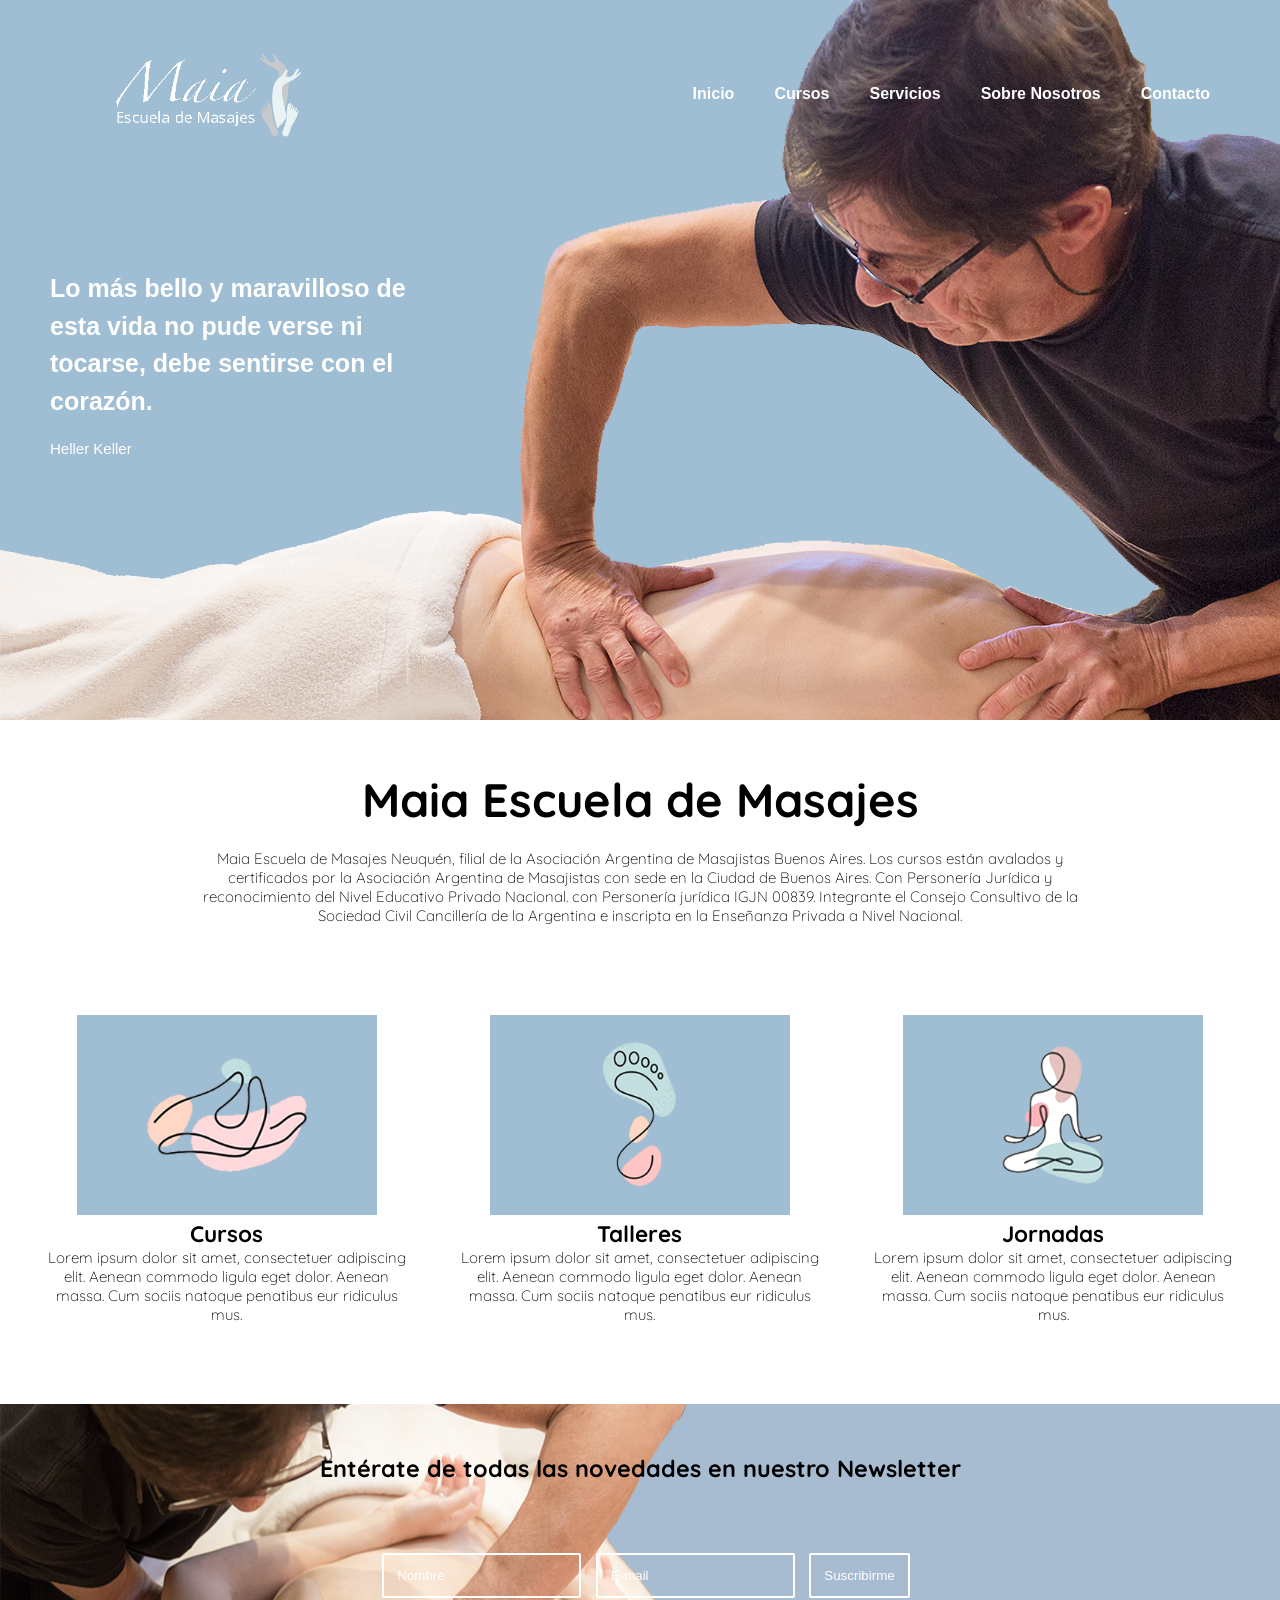
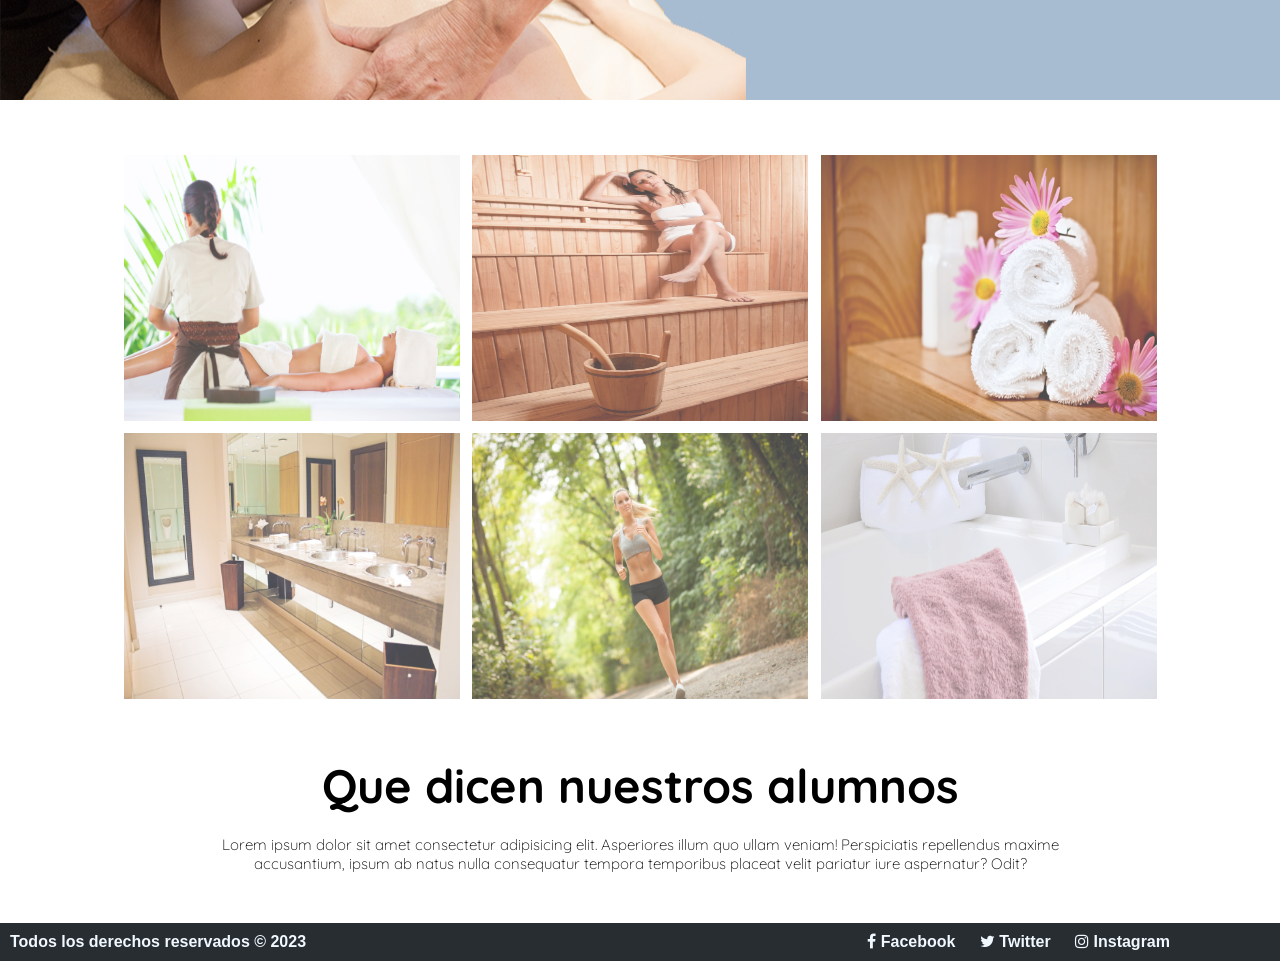
==== index.html @ c6c12e15 "Initial" ====
<!DOCTYPE html>
<html lang="en">
<head>
    <meta charset="UTF-8">
    <meta http-equiv="X-UA-Compatible" content="IE=edge">
    <meta name="viewport" content="width=device-width, initial-scale=1.0">
    <title>Inicio</title>
    <link rel="stylesheet" href="./css/style.css">
    <link rel="preconnect" href="https://fonts.googleapis.com">
    <link rel="preconnect" href="https://fonts.gstatic.com" crossorigin>
    <link href="https://fonts.googleapis.com/css2?family=Quicksand:wght@300&display=swap" rel="stylesheet">
    <link rel="stylesheet" href="https://cdnjs.cloudflare.com/ajax/libs/font-awesome/4.7.0/css/font-awesome.min.css">
</head>
<body>
    <header class="headerIndex">
        <nav class="sticky">
            <a href="index.html">
                <img id="logo" src="./img/Logo-Web-Escuela-Maia-BW.png" alt="logo">
            </a>
                <ul>
                    <li><a href="index.html">Inicio</a></li>
                    <li><a href="./pages/cursos.html">Cursos</a></li>
                    <li><a href="./services.html">Servicios</a></li>
                    <li><a href="./pages/nosotros.html">Sobre Nosotros</a></li>
                    <li><a href="./pages/contact.html">Contacto</a></li>
                </ul>
        </nav>
        <div class="textContainer">
            <p class="text">Lo más bello y maravilloso de esta vida no pude verse ni tocarse, debe sentirse con el corazón.</p>
            <p class="author">Heller Keller</p>
        </div>
    </header>
    <main>
        <section class="mainContainer">
            <article>
                <div class="main">
                    <h1>Maia Escuela de Masajes</h1>
                </div>
                <p class="textMain">Maia Escuela de Masajes Neuquén, filial de la Asociación Argentina de Masajistas Buenos Aires.

                    Los cursos están avalados y certificados por la Asociación Argentina de Masajistas con sede en la Ciudad de Buenos Aires. Con Personería Jurídica y reconocimiento del Nivel Educativo Privado Nacional. con Personería jurídica IGJN 00839. Integrante el Consejo Consultivo de la Sociedad Civil Cancillería de la Argentina e inscripta en la Enseñanza Privada a Nivel Nacional.</p>
            </article>
        </section>
        <section class="articleContainer">
            <article>
                <div class="article">
                    <div><img class="imgArticle" src="./img/Cursos-1.png" alt="Cursos"></div>
                    <div><h2>Cursos</h2></div>
                    <div><p>Lorem ipsum dolor sit amet, consectetuer adipiscing elit. Aenean commodo ligula eget dolor. Aenean massa. Cum sociis natoque penatibus eur ridiculus mus.</p></div>
                </div>
                <div class="article">
                    <div><img class="imgArticle" src="./img/Talleres.png" alt="Talleres"></div>
                    <div><h2>Talleres</h2></div>
                    <div><p>Lorem ipsum dolor sit amet, consectetuer adipiscing elit. Aenean commodo ligula eget dolor. Aenean massa. Cum sociis natoque penatibus eur ridiculus mus.</p></div>
                </div>
                <div class="article">
                    <div><img class="imgArticle" src="./img/Eventos.png" alt="Jornadas"></div>
                    <div><h2>Jornadas</h2></div>
                    <div><p>Lorem ipsum dolor sit amet, consectetuer adipiscing elit. Aenean commodo ligula eget dolor. Aenean massa. Cum sociis natoque penatibus eur ridiculus mus.</p></div>
                </div>
            </article>
        </section>
        <section class="newsletterContainer">
            <div class="newsletterH3">
                <h3>Entérate de todas las novedades en nuestro Newsletter</h3>
            </div>
            <div class="formContainer">
                <form action="">
                    <input class="newsletterForm" type="text" name="nombre" placeholder="Nombre" id="">
                    <input class="newsletterForm" type="email" name="mail" placeholder="E-mail" id="">
                    <input class="newsletterForm" type="button" value="Suscribirme">
                </form>
            </div>
        </section>
        <section class="gallery">
            <div class="galleryContainer">
                <img class="galleryPhoto" src="./img/massage-1030x687.jpg" alt="masaje">
                <img class="galleryPhoto" src="./img/sauna_woman-468x705.jpg" alt="sauna">
                <img class="galleryPhoto" src="./img/towels-1030x687.jpg" alt="toallas">
                <img class="galleryPhoto" src="./img/lavatory-1030x686.jpg" alt="lavatory">
                <img class="galleryPhoto" src="./img/woman-running-1030x687.jpg" alt="correr">
                <img class="galleryPhoto" src="./img/banner-med4-1030x494.jpg" alt="spa">
            </div>
        </section>
        <section class="mainContainer space">
            <div class="main">
                <h3>Que dicen nuestros alumnos</h3>
            </div>
            <p class="textMain">Lorem ipsum dolor sit amet consectetur adipisicing elit. Asperiores illum quo ullam veniam! Perspiciatis repellendus maxime accusantium, ipsum ab natus nulla consequatur tempora temporibus placeat velit pariatur iure aspernatur? Odit?</p>
        </section>
    </main>
    <footer class="footer">
        <ul class="social-icons">
            <li><a href="#"><i class="fa fa-facebook"></i> Facebook</a></li>
            <li><a href="#"><i class="fa fa-twitter"></i> Twitter</a></li>
            <li><a href="#"><i class="fa fa-instagram"></i> Instagram</a></li>
          </ul>
          <p>Todos los derechos reservados &copy; 2023</p>
    </footer>
</body>
</html>
---- css/style.css ----
/*reset*/
* {
  margin: 0;
  padding: 0;
}

html{
  font-size: 62.5%;
}

.headerIndex {
  background-image: url("../img/Slide22.png");
  height: 720px;
  background-repeat: no-repeat;
  background-size: cover;
}

/* .sticky {

} */

#logo {
  float: left;
  margin: 40px 0 0 100px;
  width: 196px;
  height: 90px;
}

nav ul {
  list-style: none;
  margin: 55px 40px 0 0;
  padding: 0;
  display: inline;
  float: right;
}

nav li {
  float: left;
  margin-right: 20px;
}

nav a {
  display: block;
  padding: 10px;
  text-decoration: none;
  font-weight: bold;
  color: #fff;
  font-size: 1.6rem;
  font-family: 'Roboto', sans-serif;
}

.textContainer{
  float: left;
  display: block;
  margin-top: 130px;
  margin-left: 50px;
}

.text {
  font-size: 2.5rem;
  font-family: 'Roboto', sans-serif;
  color: #fff;
  font-weight: bold;
  width: 35%;
  line-height: 1.5;
}

.author {
  margin-top: 20px;
  font-size: 1.5rem;
  font-family: 'Roboto', sans-serif;
  color: #fff;
  width: 35%;
}

/* main section */
.main {
  text-align: center;
  margin-top: 50px;
  font-size: 4rem;
  font-family: 'Quicksand', sans-serif;
  font-weight: 100;
}

.mainContainer{
  width: 70%;
  margin: auto;
  display: inline;
}
.textMain {
  text-align: center;
  font-size: 1.5rem;
  font-family: 'Quicksand', sans-serif;
  font-weight: 100;
  width: 70%;
  padding-top: 20px;
  margin: auto;
}

/* article section */

.articleContainer{
  overflow: hidden;
  margin: 60px 20px;
}


.article {
  text-align: center;
  margin-top: 10px;
  font-size: 1.5rem;
  font-family: 'Quicksand', sans-serif;
  font-weight: 100;
  float: left;
  width: 33.33%;
  padding: 20px;
  box-sizing: border-box;
}

.imgArticle {
  width: 300px;
  height: 200px;
  margin: auto;
}

/* newsletter section */

.newsletterContainer {
  background-color: #A7BCD1;
  background-image: url("../img/Newsletter.png");
  background-repeat: no-repeat;
  background-position-y: center;
  height: 296px;
}
.newsletterH3 {
  text-align: center;
  padding-top: 50px;
  font-size: 2rem;
  font-family: 'Quicksand', sans-serif;
  font-weight: 100;
  color: #000;
}

.formContainer {
  text-align: center;
  margin-top: 50px;
}

.newsletterForm {
  border-radius: 2px;
  color: #fff;
  border-color: #ffffff;
  border-width: 2px;
  border-style: solid;
  background-color: transparent;
  margin-bottom: 0;
  display: inline;
  padding: 13px;
  margin-left: 1%;

}
::placeholder {
  color: #fff;
}

input:focus { 
  outline: none;
  border-color: #fff;
  box-shadow: 0 0 10px #fff;
}

/* gallery section */

.gallery {
  text-align: center;
  margin: 50px 10px;    
}

.galleryContainer {
  width: 1200px;
  margin: auto;

}

.galleryPhoto {
  width: 336px;
  height: 266px;
  margin: 5px;
  opacity: 0.7;
  transition: .5s ease;
}

.galleryPhoto:hover {
  opacity: 1;
}

/* comments section */

.space {
  margin-bottom: 20px
}

/* footer section */

footer {
  background-color: #282d32;
  position: absolute;
  width: 100%;
  margin-top: 50px;
}

footer p {
  float:left;
  padding: 10px;
  font-weight: bold;
  color: #f0f9ff;
  font-size: 1.6rem;
  font-family: 'Roboto', sans-serif;

}

.fix {
  bottom: 0;
  opacity: 1;
}

footer ul {
  float:right;
  list-style:none;
  margin: 10px 100px 0 0;
  font-weight: bold;
  font-size: 1.6rem;
  font-family: 'Roboto', sans-serif;

}

.social-icons li {
  margin: 0 10px;
  display: inline;
}

.social-icons a {
  color: #f0f9ff;
  transition: all 0.3s ease-in-out;
  text-decoration:none;
}

.social-icons a:hover {
  color: #A7BCD1;
}

/* Cursos */

.headerCursos {
  background-image: url("../img/banner-cursos.jpg");
  height: 720px;
  background-repeat: no-repeat;
  background-size: cover;
}

.cursosContaniner {
  margin-top: 50px;
}

.cursoRight {
  display: inline-block;
  width: 49%;
  vertical-align: middle;
}  
.uno {
  background-color: #A7BCD1;
  text-align: center;
  padding-top: 50px;
  font-size: 1.2rem;
  font-family: 'Quicksand', sans-serif;
  font-weight: 100;
  color: #000;
  position: relative;
  vertical-align: middle;
}

.dos {
  position: relative;
  vertical-align: middle;
} 

.box {
  margin-top: 25px!important;
}

.infoCurso {
  text-align: justify;
  font-size: 1.2rem;
  font-family: 'Quicksand', sans-serif;
  font-weight: 100;
  color: #000;
  padding: 10px;
}

.button {
  align-items: center;
  padding: 6px 14px;
  font-family: -apple-system, BlinkMacSystemFont, 'Roboto', sans-serif;
  border-radius: 6px;
  border: none;
  background: #6E6D70;
  box-shadow: 0px 0.5px 1px rgba(0, 0, 0, 0.1), inset 0px 0.5px 0.5px rgba(255, 255, 255, 0.5), 0px 0px 0px 0.5px rgba(0, 0, 0, 0.12);
  color: #DFDEDF;
  margin-top: 7px;
}

/* Nosotros */

.headerAbout {
  background-image: url("../img/young-woman-having-face-massage-relaxing-in-spa-salon.jpg");
  height: 720px;
  background-repeat: no-repeat;
  background-size: cover;
}
.aboutContainer {
  width: 1200px;
  margin: auto;
}

#imgAbout {
  width: 336px;
  height: 266px;
}

.personContainer {
  display: inline-block;
  text-align: center;
  margin: 50px 10px;
  width: 336px;
  height: 266px; 
}

.personName {
  text-align: center;
  margin: 10px;
  font-size: 1.9rem;
  font-family: 'Quicksand', sans-serif;
  font-weight: 100;
  color: #000;
}

.personText {
  text-align: center;
  margin: 10px;
  font-size: 1.5rem;
  font-family: 'Quicksand', sans-serif;
  font-weight: 100;
  color: #000;
}

/* Contacto */

.bodyContact{
  background-image: url("../img/contact-bg.jpg");
}

.headerContact {
  height: 200px;
}

.callToAction {
  text-align: center;
  margin: 10px;
  font-size: 2.8rem;
  font-family: 'Quicksand', sans-serif;
  font-weight: bold;
  color: #000;
}

.frase {
  text-align: center;
  margin: 10px;
  font-size: 1.8rem;
  font-family: 'Quicksand', sans-serif;
  color: #000; 
}

.formContainer{
  text-align: center;
  width: 1200px;
  margin: auto;
  padding-top: 70px;
}

.textForm {
  border-radius: 2px;
  color: #fff;
  border-color: #ffffff;
  border-width: 2px;
  border-style: solid;
  background-color: transparent;
  margin-bottom: 0;
  display: inline;
  padding: 13px;
  margin-left: 1%;
  width: 500px;
  height: 200px;
  margin-top: 1%;
  margin-bottom: 1%;
}

.formUno {
 float:right;
 width: 600px;
}

.formDos {
  display: block;
  text-align: center;
  
}

.direccion{
  text-align: left;
}

.buttonEnviar {
  text-align: center;
  font-size: 1.7rem;
  background-color: #A7BCD1;
  color: #ffffff;
  border-color: #859ab0;
  width: 100px;
}

/* Services */
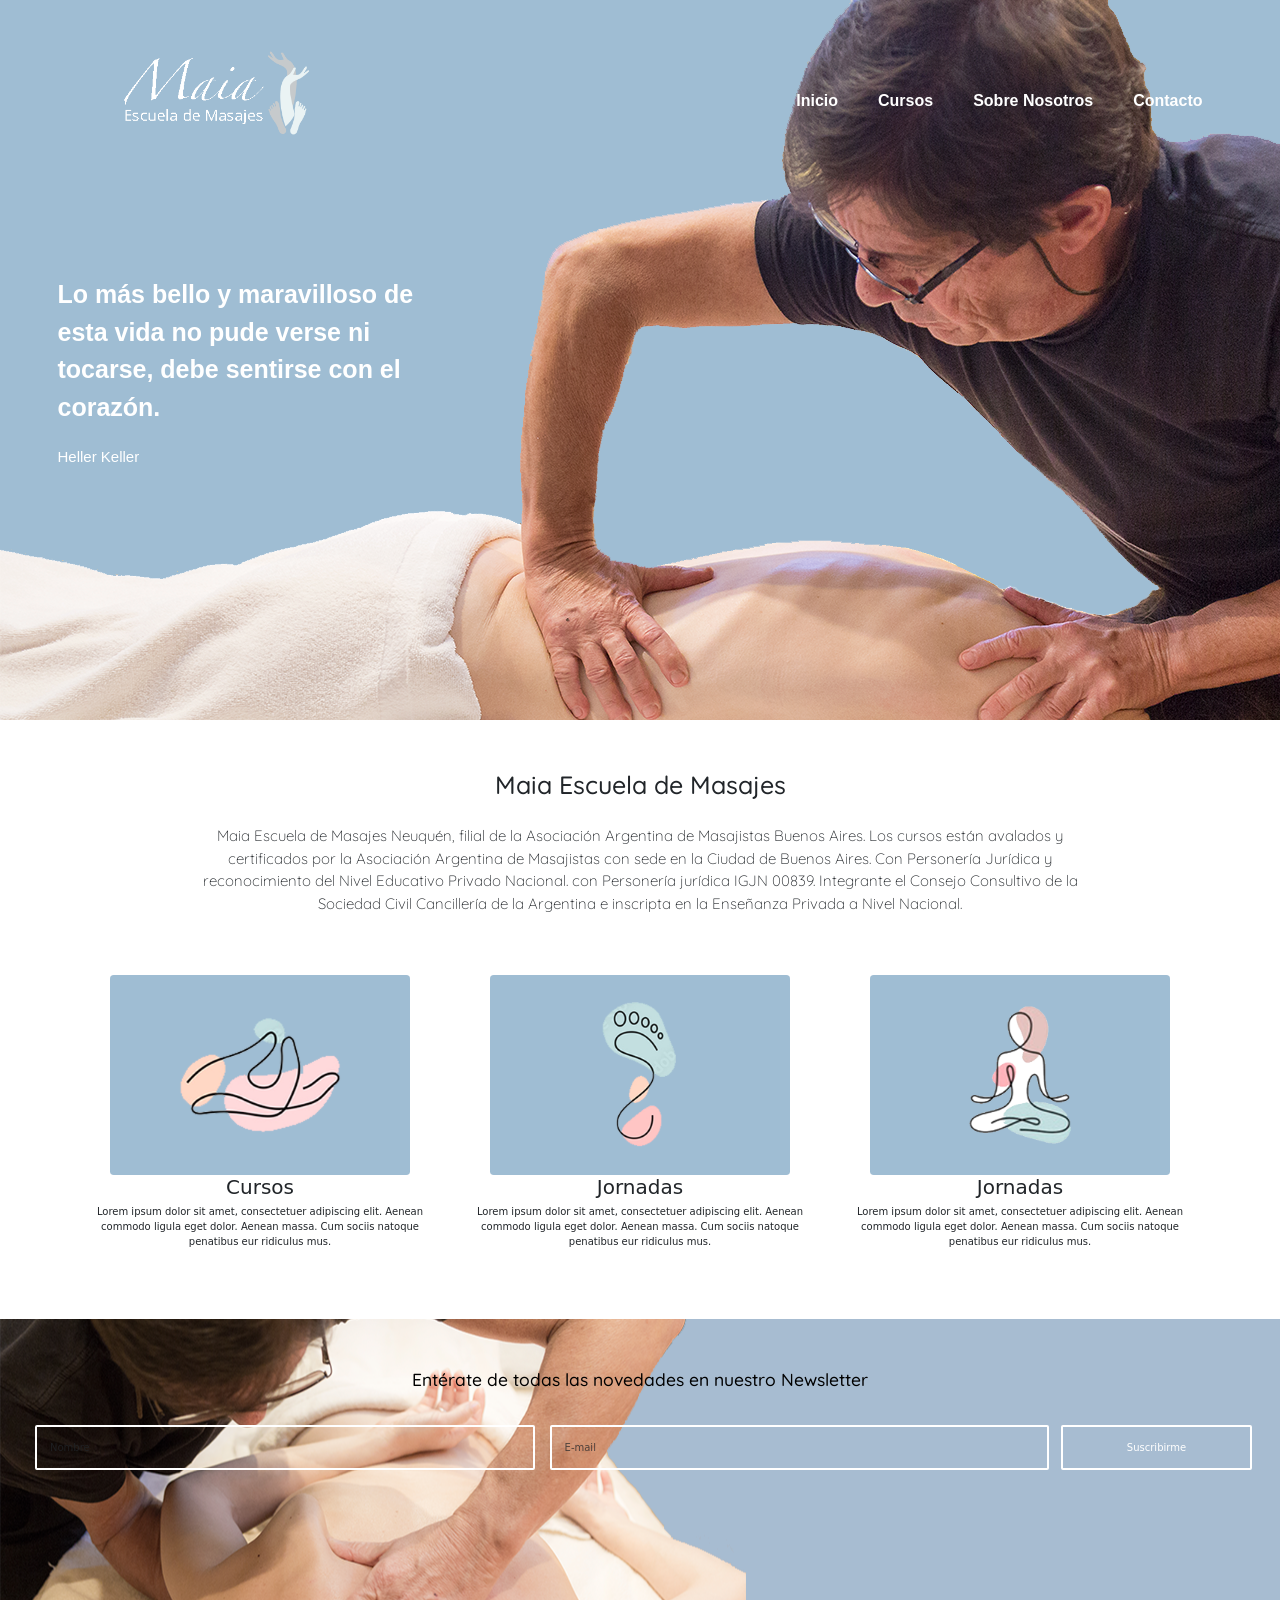
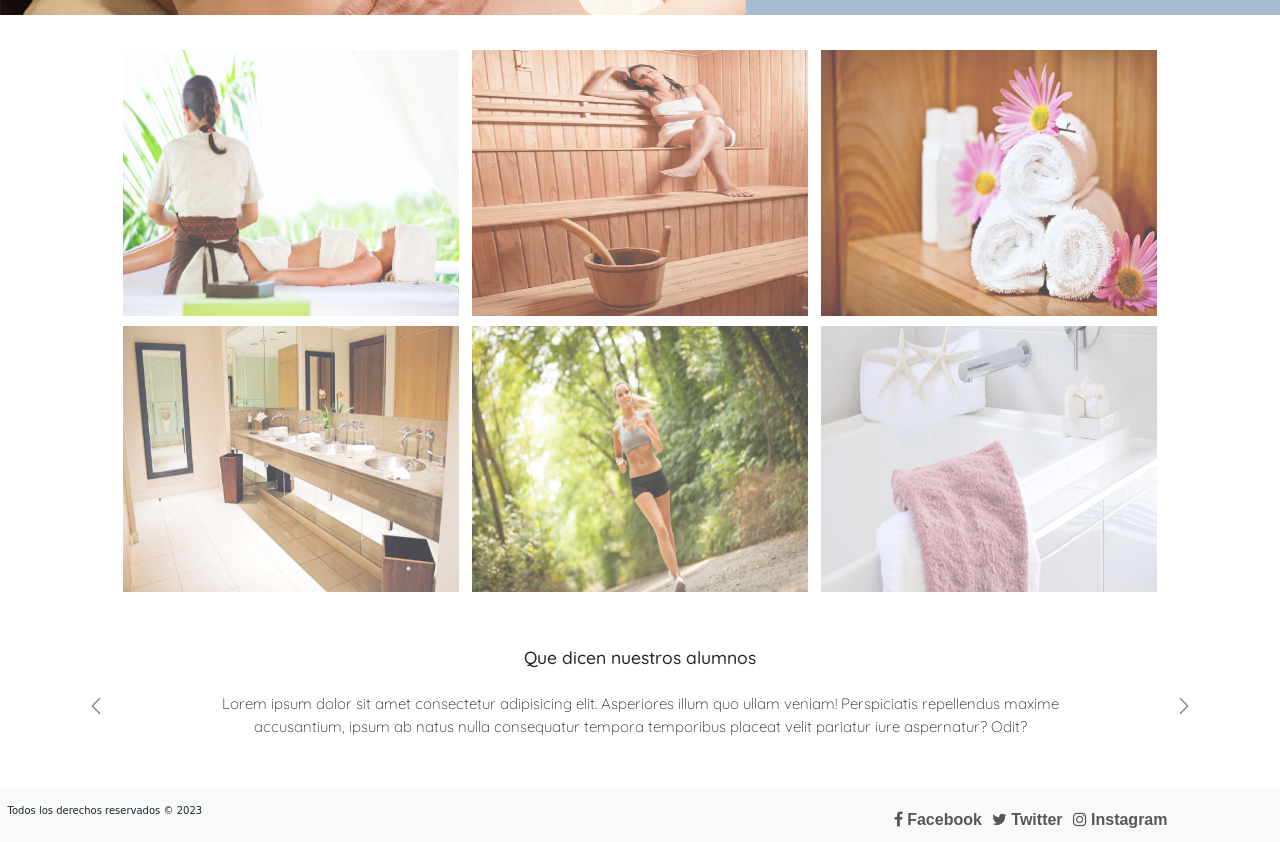
==== commit d24e343d: "Index responsive with Bootstrap" ====
--- a/index.html
+++ b/index.html
@@ -5,29 +5,43 @@
     <meta http-equiv="X-UA-Compatible" content="IE=edge">
     <meta name="viewport" content="width=device-width, initial-scale=1.0">
     <title>Inicio</title>
-    <link rel="stylesheet" href="./css/style.css">
+    <!--BOOTSTRAP-->
+    <link href="https://cdn.jsdelivr.net/npm/bootstrap@5.3.0-alpha1/dist/css/bootstrap.min.css" rel="stylesheet" integrity="sha384-GLhlTQ8iRABdZLl6O3oVMWSktQOp6b7In1Zl3/Jr59b6EGGoI1aFkw7cmDA6j6gD" crossorigin="anonymous">
     <link rel="preconnect" href="https://fonts.googleapis.com">
     <link rel="preconnect" href="https://fonts.gstatic.com" crossorigin>
     <link href="https://fonts.googleapis.com/css2?family=Quicksand:wght@300&display=swap" rel="stylesheet">
     <link rel="stylesheet" href="https://cdnjs.cloudflare.com/ajax/libs/font-awesome/4.7.0/css/font-awesome.min.css">
+
+    <!--CSS MAIN-->
+    <link rel="stylesheet" href="./css/style.css">
 </head>
 <body>
     <header class="headerIndex">
-        <nav class="sticky">
-            <a href="index.html">
-                <img id="logo" src="./img/Logo-Web-Escuela-Maia-BW.png" alt="logo">
+        <nav class="navbar navbar-expand-lg navbar-light">
+            <div class="container-fluid">
+                <a class="navbar-brand" href="index.html">
+                <img id="logo" src="./img/Logo-Web-Escuela-Maia-BW.png" class="img-fluid" alt="logo">
             </a>
-                <ul>
-                    <li><a href="index.html">Inicio</a></li>
-                    <li><a href="./pages/cursos.html">Cursos</a></li>
-                    <li><a href="./services.html">Servicios</a></li>
-                    <li><a href="./pages/nosotros.html">Sobre Nosotros</a></li>
-                    <li><a href="./pages/contact.html">Contacto</a></li>
-                </ul>
+            <button class="navbar-toggler" type="button" data-bs-toggle="collapse" data-bs-target="#navbarNavDropdown" aria-controls="navbarNavDropdown" aria-expanded="false" aria-label="Toggle navigation">
+                <span class="navbar-toggler-icon"></span>
+              </button>
+              <div class="collapse navbar-collapse justify-content-end" id="navbarNavDropdown">
+                <ul class="navbar-nav">
+                    <li class="nav-item"><a class="nav-item active" href="index.html">Inicio</a></li>
+                    <li class="nav-item"><a class="nav-item" href="./pages/cursos.html">Cursos</a></li>
+                    <li class="nav-item"><a class="nav-item" href="./pages/nosotros.html">Sobre Nosotros</a></li>
+                    <li class="nav-item"><a class="nav-item" href="./pages/contact.html">Contacto</a></li>
+                </ul> 
+                </div>                 
+            </div>
         </nav>
-        <div class="textContainer">
-            <p class="text">Lo más bello y maravilloso de esta vida no pude verse ni tocarse, debe sentirse con el corazón.</p>
-            <p class="author">Heller Keller</p>
+        <div class="textContainer container">
+            <div class="row">
+                <div class="col">
+                <p class="text">Lo más bello y maravilloso de esta vida no pude verse ni tocarse, debe sentirse con el corazón.</p>
+                <p class="author">Heller Keller</p>
+            </div>
+            </div>
         </div>
     </header>
     <main>
@@ -41,61 +55,109 @@
                     Los cursos están avalados y certificados por la Asociación Argentina de Masajistas con sede en la Ciudad de Buenos Aires. Con Personería Jurídica y reconocimiento del Nivel Educativo Privado Nacional. con Personería jurídica IGJN 00839. Integrante el Consejo Consultivo de la Sociedad Civil Cancillería de la Argentina e inscripta en la Enseñanza Privada a Nivel Nacional.</p>
             </article>
         </section>
-        <section class="articleContainer">
-            <article>
-                <div class="article">
-                    <div><img class="imgArticle" src="./img/Cursos-1.png" alt="Cursos"></div>
-                    <div><h2>Cursos</h2></div>
-                    <div><p>Lorem ipsum dolor sit amet, consectetuer adipiscing elit. Aenean commodo ligula eget dolor. Aenean massa. Cum sociis natoque penatibus eur ridiculus mus.</p></div>
-                </div>
-                <div class="article">
-                    <div><img class="imgArticle" src="./img/Talleres.png" alt="Talleres"></div>
-                    <div><h2>Talleres</h2></div>
-                    <div><p>Lorem ipsum dolor sit amet, consectetuer adipiscing elit. Aenean commodo ligula eget dolor. Aenean massa. Cum sociis natoque penatibus eur ridiculus mus.</p></div>
-                </div>
-                <div class="article">
-                    <div><img class="imgArticle" src="./img/Eventos.png" alt="Jornadas"></div>
-                    <div><h2>Jornadas</h2></div>
-                    <div><p>Lorem ipsum dolor sit amet, consectetuer adipiscing elit. Aenean commodo ligula eget dolor. Aenean massa. Cum sociis natoque penatibus eur ridiculus mus.</p></div>
+        <section>
+            <article class="articleContainer">     
+                <div class="container text-center">
+                    <div class="row">
+                        <div class="col">
+                            <img class="imgArticle rounded" src="./img/Cursos-1.png" alt="Cursos">
+                            <h2>Cursos</h2>
+                            <p>Lorem ipsum dolor sit amet, consectetuer adipiscing elit. Aenean commodo ligula eget dolor. Aenean massa. Cum sociis natoque penatibus eur ridiculus mus.</p>
+                        </div>
+                        <div class="col">
+                            <img class="imgArticle rounded" src="./img/Talleres.png" alt="Talleres">
+                            <h2>Jornadas</h2>
+                            <p>Lorem ipsum dolor sit amet, consectetuer adipiscing elit. Aenean commodo ligula eget dolor. Aenean massa. Cum sociis natoque penatibus eur ridiculus mus.</p>
+                        </div>
+                        <div class="col">
+                            <img class="imgArticle rounded" src="./img/Eventos.png" alt="Jornadas">
+                            <h2>Jornadas</h2>
+                            <p>Lorem ipsum dolor sit amet, consectetuer adipiscing elit. Aenean commodo ligula eget dolor. Aenean massa. Cum sociis natoque penatibus eur ridiculus mus.</p>
+                        </div>
+                    </div>
                 </div>
             </article>
-        </section>
+        </section>       
         <section class="newsletterContainer">
             <div class="newsletterH3">
                 <h3>Entérate de todas las novedades en nuestro Newsletter</h3>
             </div>
-            <div class="formContainer">
+            <div class="">
                 <form action="">
-                    <input class="newsletterForm" type="text" name="nombre" placeholder="Nombre" id="">
-                    <input class="newsletterForm" type="email" name="mail" placeholder="E-mail" id="">
-                    <input class="newsletterForm" type="button" value="Suscribirme">
+                    <div class="row  p-5">
+                        <div class="col-md-5 mb-3">
+                          <input type="text" class="newsletterForm form-control" placeholder="Nombre" aria-label="First name">
+                        </div>
+                        <div class="col-md-5 mb-3">
+                          <input type="email" class="newsletterForm form-control" placeholder="E-mail" aria-label="E-mail" id="inputEmail4">
+                        </div>
+                        <div class="col-md-2 mb-3">
+                            <input class="newsletterForm form-control" type="button" value="Suscribirme">
+                        </div>
+                      </div>
+                </div>
                 </form>
             </div>
         </section>
-        <section class="gallery">
-            <div class="galleryContainer">
+        <section class="container text-center">
+            <div class="row mb-3 mt-5">
+                <div class="col-lg-6 col-md-6 col-xl-12">
                 <img class="galleryPhoto" src="./img/massage-1030x687.jpg" alt="masaje">
                 <img class="galleryPhoto" src="./img/sauna_woman-468x705.jpg" alt="sauna">
                 <img class="galleryPhoto" src="./img/towels-1030x687.jpg" alt="toallas">
+                </div>
+                <div class="col-lg-6 col-md-6 col-xl-12">
                 <img class="galleryPhoto" src="./img/lavatory-1030x686.jpg" alt="lavatory">
                 <img class="galleryPhoto" src="./img/woman-running-1030x687.jpg" alt="correr">
                 <img class="galleryPhoto" src="./img/banner-med4-1030x494.jpg" alt="spa">
+                </div>
             </div>
         </section>
         <section class="mainContainer space">
-            <div class="main">
+            <div class="main row">
                 <h3>Que dicen nuestros alumnos</h3>
             </div>
-            <p class="textMain">Lorem ipsum dolor sit amet consectetur adipisicing elit. Asperiores illum quo ullam veniam! Perspiciatis repellendus maxime accusantium, ipsum ab natus nulla consequatur tempora temporibus placeat velit pariatur iure aspernatur? Odit?</p>
+            <div id="carouselQueDicen" class="carousel slide">
+                <div class="carousel-inner">
+                    <div class="carousel-item active">
+                        <p class="textMain">Lorem ipsum dolor sit amet consectetur adipisicing elit. Asperiores illum quo ullam veniam! Perspiciatis repellendus maxime accusantium, ipsum ab natus nulla consequatur tempora temporibus placeat velit pariatur iure aspernatur? Odit?</p>
+                    </div>
+                </div>
+                <div class="carousel-inner">
+                    <div class="carousel-item">
+                        <p class="textMain">Asperiores illum quo ullam veniam! Perspiciatis repellendus maxime accusantium, ipsum ab natus nulla consequatur tempora temporibus placeat velit pariatur iure aspernatur? Odit?</p>
+                    </div>
+                </div>
+                <div class="carousel-inner">
+                    <div class="carousel-item">
+                        <p class="textMain">Lorem ipsum dolor sit amet consectetur adipisicing elit. Asperiores illum quo ullam veniam! Perspiciatis repellendus maxime accusantium, ipsum ab natus nulla consequatur tempora temporibus placeat velit pariatur iure aspernatur? Odit?</p>
+                    </div>
+                </div>
+                <button class="carousel-control-prev carousel-dark" type="button" data-bs-target="#carouselQueDicen" data-bs-slide="prev">
+                    <span class="carousel-control-prev-icon" aria-hidden="true"></span>
+                    <span class="visually-hidden">Previous</span>
+                </button>
+                <button class="carousel-control-next carousel-dark" type="button" data-bs-target="#carouselQueDicen" data-bs-slide="next">
+                    <span class="carousel-control-next-icon" aria-hidden="true"></span>
+                    <span class="visually-hidden">Next</span>
+                </button>
+            </div>
         </section>
     </main>
-    <footer class="footer">
-        <ul class="social-icons">
-            <li><a href="#"><i class="fa fa-facebook"></i> Facebook</a></li>
-            <li><a href="#"><i class="fa fa-twitter"></i> Twitter</a></li>
-            <li><a href="#"><i class="fa fa-instagram"></i> Instagram</a></li>
-          </ul>
-          <p>Todos los derechos reservados &copy; 2023</p>
+    <footer class="navbar navbar-expand-lg bg-body-tertiary">
+        <div class="container-fluid">
+            <div class="col"><p class="">Todos los derechos reservados &copy; 2023</p></div>
+            <div class="col">
+                <ul class="navbar-nav">
+                    <li class="nav-item"><a class="nav-link" href="#"><i class="fa fa-facebook"></i> Facebook</a></li>
+                    <li class="nav-item"><a class="nav-link" href="#"><i class="fa fa-twitter"></i> Twitter</a></li>
+                    <li class="nav-item"><a class="nav-link" href="#"><i class="fa fa-instagram"></i> Instagram</a></li>
+                </ul>
+            </div>
+            
+        </div>
     </footer>
+    <!--Link BootStrap-->
+    <script src="https://cdn.jsdelivr.net/npm/bootstrap@5.3.0-alpha1/dist/js/bootstrap.bundle.min.js" integrity="sha384-w76AqPfDkMBDXo30jS1Sgez6pr3x5MlQ1ZAGC+nuZB+EYdgRZgiwxhTBTkF7CXvN" crossorigin="anonymous"></script>
 </body>
 </html>
--- a/css/style.css
+++ b/css/style.css
@@ -209,7 +209,7 @@
   margin-top: 50px;
 }
 
-footer p {
+/* footer p {
   float:left;
   padding: 10px;
   font-weight: bold;
@@ -217,7 +217,7 @@
   font-size: 1.6rem;
   font-family: 'Roboto', sans-serif;
 
-}
+} */
 
 .fix {
   bottom: 0;
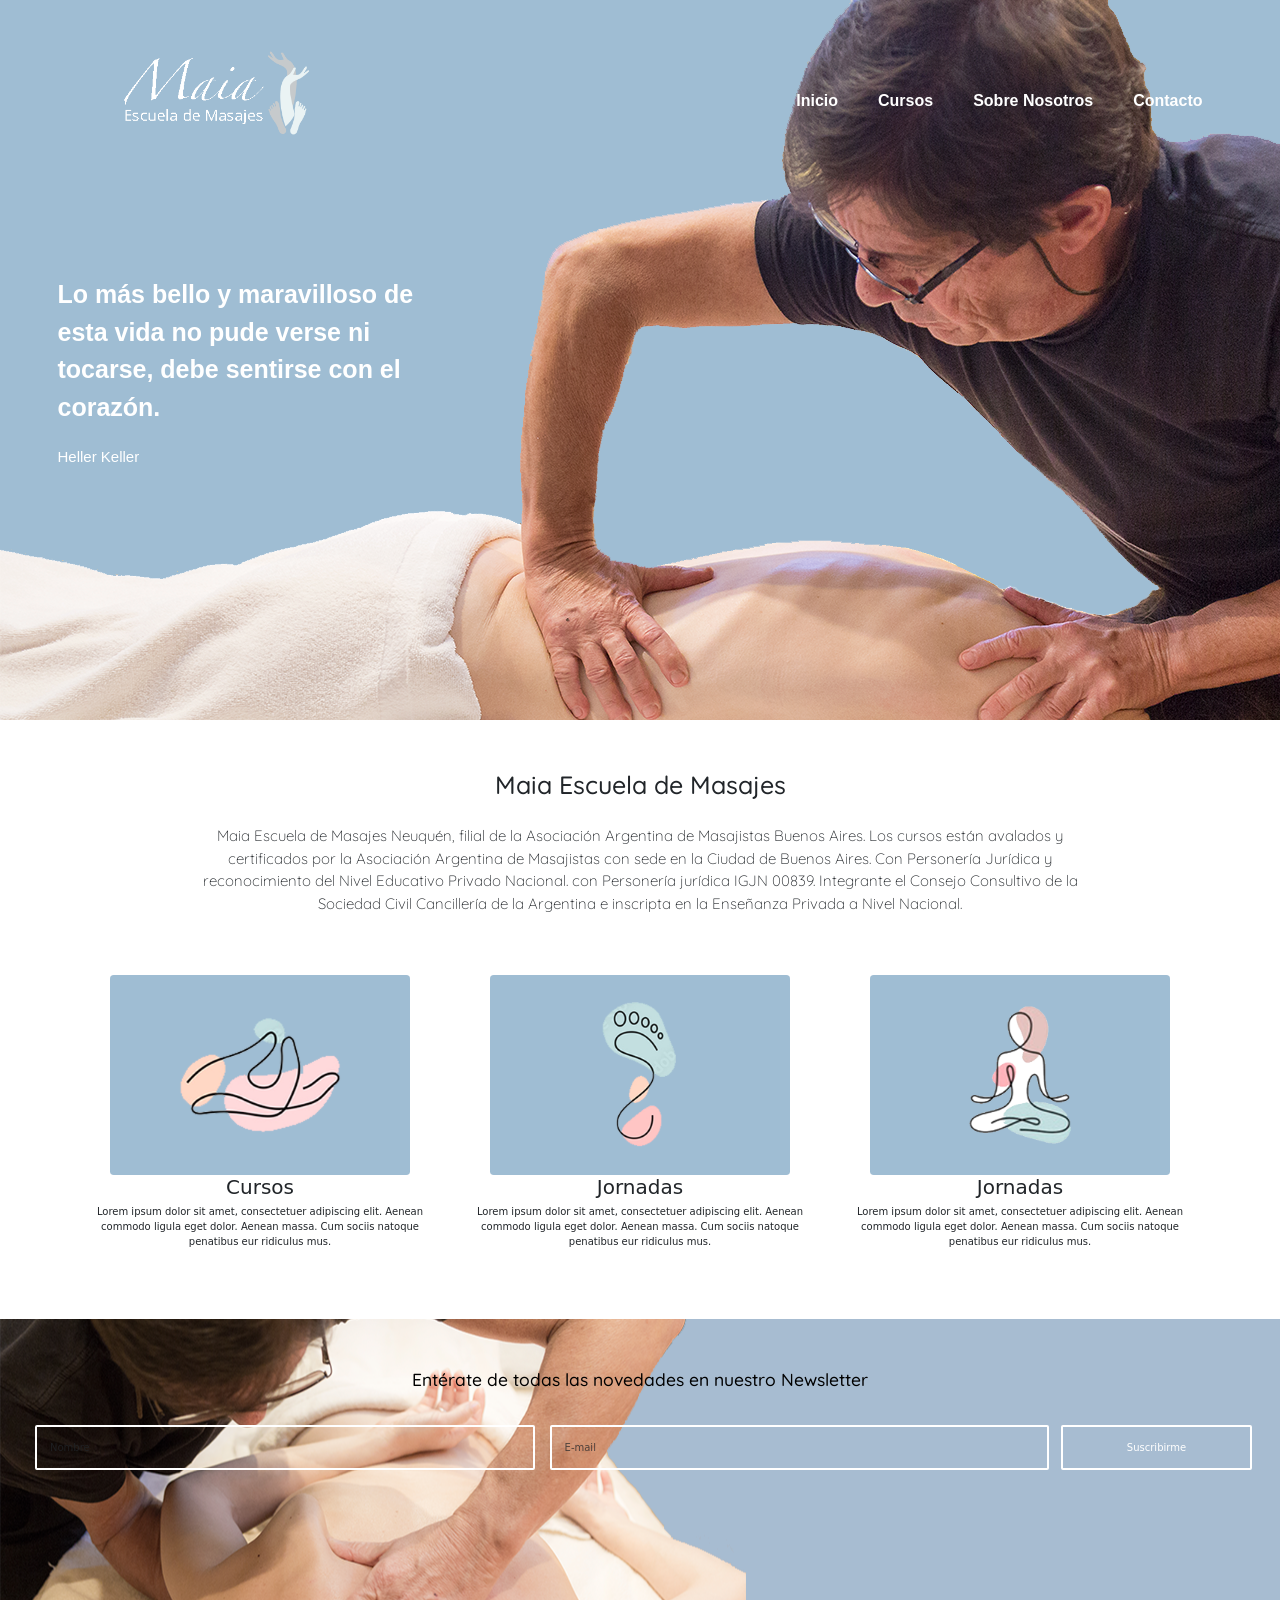
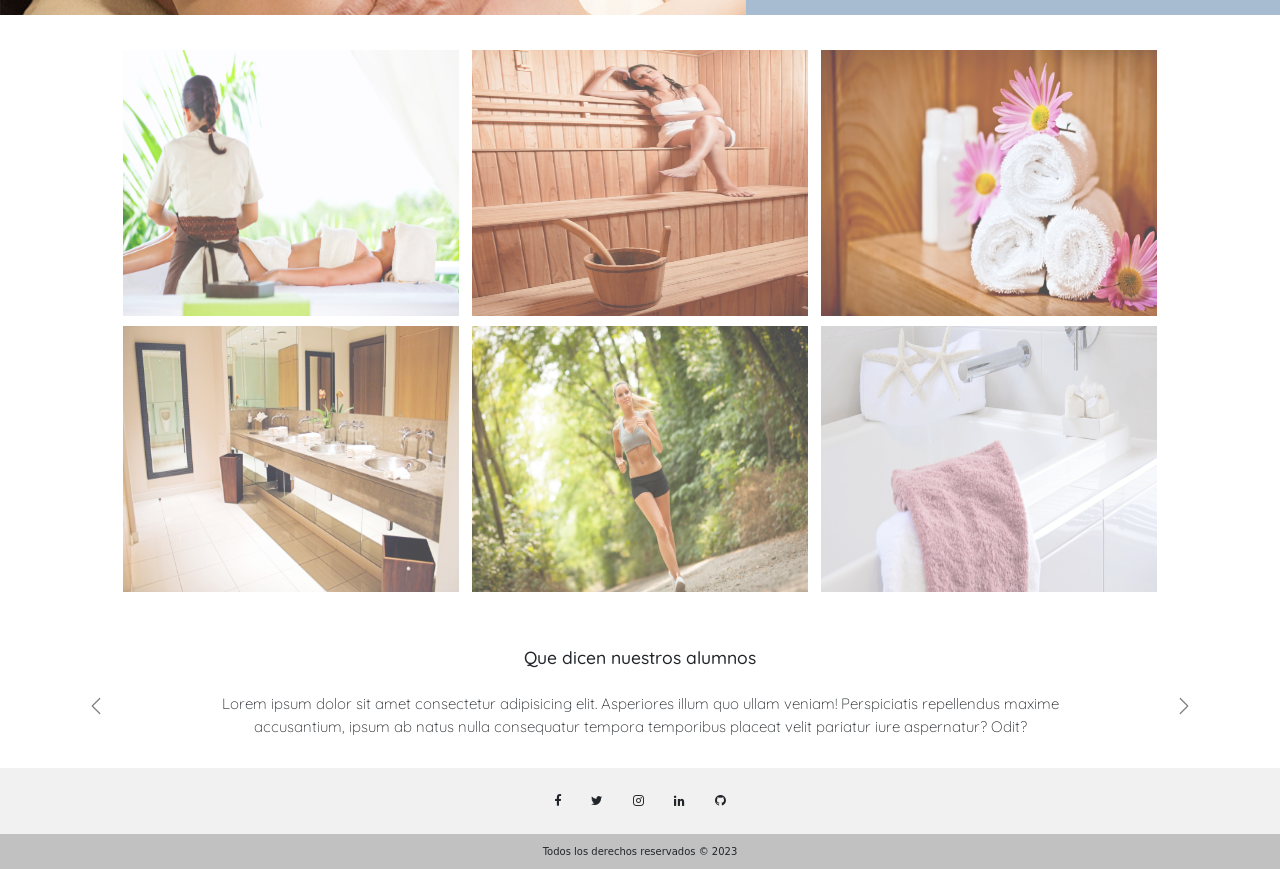
==== commit d7930d0a: "contact form responsive" ====
--- a/index.html
+++ b/index.html
@@ -144,19 +144,64 @@
             </div>
         </section>
     </main>
-    <footer class="navbar navbar-expand-lg bg-body-tertiary">
-        <div class="container-fluid">
-            <div class="col"><p class="">Todos los derechos reservados &copy; 2023</p></div>
-            <div class="col">
-                <ul class="navbar-nav">
-                    <li class="nav-item"><a class="nav-link" href="#"><i class="fa fa-facebook"></i> Facebook</a></li>
-                    <li class="nav-item"><a class="nav-link" href="#"><i class="fa fa-twitter"></i> Twitter</a></li>
-                    <li class="nav-item"><a class="nav-link" href="#"><i class="fa fa-instagram"></i> Instagram</a></li>
-                </ul>
-            </div>
-            
-        </div>
-    </footer>
+<!-- Footer -->
+<footer class="text-center text-white mt-5" style="background-color: #f1f1f1;">
+    <!-- Grid container -->
+    <div class="container pt-4">
+      <!-- Section: Social media -->
+      <section class="mb-4">
+        <!-- Facebook -->
+        <a
+          class="btn btn-link btn-floating btn-lg text-dark m-1"
+          href="#!"
+          role="button"
+          data-mdb-ripple-color="dark"
+          ><i class="fa fa-facebook-f"></i
+        ></a>
+  
+        <!-- Twitter -->
+        <a
+          class="btn btn-link btn-floating btn-lg text-dark m-1"
+          href="#!"
+          role="button"
+          data-mdb-ripple-color="dark"
+          ><i class="fa fa-twitter"></i
+        ></a>
+  
+        <!-- Instagram -->
+        <a
+          class="btn btn-link btn-floating btn-lg text-dark m-1"
+          href="#!"
+          role="button"
+          data-mdb-ripple-color="dark"
+          ><i class="fa fa-instagram"></i
+        ></a>
+  
+        <!-- Linkedin -->
+        <a
+          class="btn btn-link btn-floating btn-lg text-dark m-1"
+          href="#!"
+          role="button"
+          data-mdb-ripple-color="dark"
+          ><i class="fa fa-linkedin"></i
+        ></a>
+        <!-- Github -->
+        <a
+          class="btn btn-link btn-floating btn-lg text-dark m-1"
+          href="#!"
+          role="button"
+          data-mdb-ripple-color="dark"
+          ><i class="fa fa-github"></i
+        ></a>
+      </section>
+
+    </div>
+    <!-- Copyright -->
+    <div class="text-center text-dark p-3" style="background-color: rgba(0, 0, 0, 0.2);">
+        Todos los derechos reservados &copy; 2023
+      <a class="text-dark" href=""></a>
+    </div>
+  </footer>
     <!--Link BootStrap-->
     <script src="https://cdn.jsdelivr.net/npm/bootstrap@5.3.0-alpha1/dist/js/bootstrap.bundle.min.js" integrity="sha384-w76AqPfDkMBDXo30jS1Sgez6pr3x5MlQ1ZAGC+nuZB+EYdgRZgiwxhTBTkF7CXvN" crossorigin="anonymous"></script>
 </body>
--- a/css/style.css
+++ b/css/style.css
@@ -202,12 +202,16 @@
 
 /* footer section */
 
-footer {
+.contactfooter{
+  background-color: #f1f1f1;}
+  
+/* footer {
   background-color: #282d32;
   position: absolute;
   width: 100%;
   margin-top: 50px;
-}
+  bottom: 0;
+} */
 
 /* footer p {
   float:left;
@@ -396,15 +400,15 @@
   background-color: transparent;
   margin-bottom: 0;
   display: inline;
-  padding: 13px;
-  margin-left: 1%;
-  width: 500px;
-  height: 200px;
-  margin-top: 1%;
-  margin-bottom: 1%;
-}
-
-.formUno {
+  /* padding: 13px; */
+  /* margin-left: 1%; */
+  /* width: 500px;
+  height: 200px; */
+  /* margin-top: 1%;
+  margin-bottom: 1%; */
+}
+
+/* .formUno {
  float:right;
  width: 600px;
 }
@@ -417,7 +421,7 @@
 
 .direccion{
   text-align: left;
-}
+} */
 
 .buttonEnviar {
   text-align: center;
